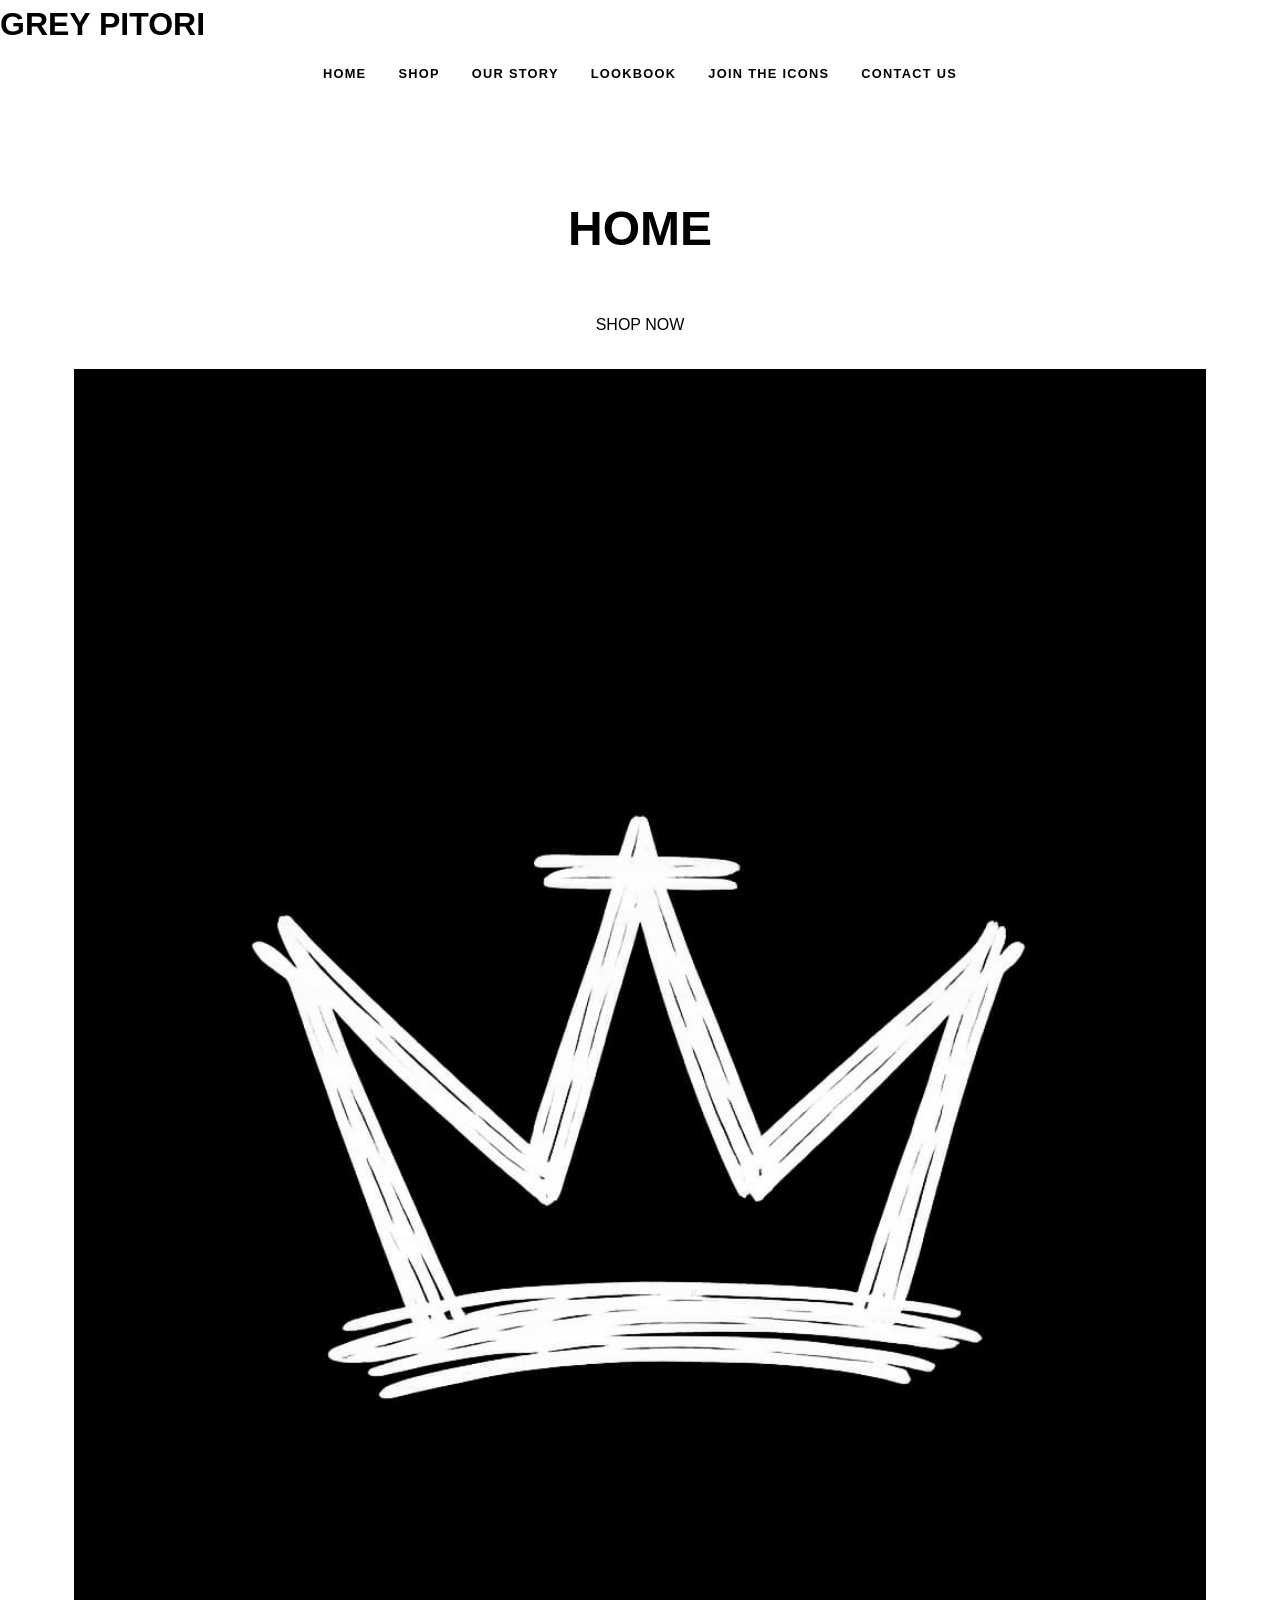
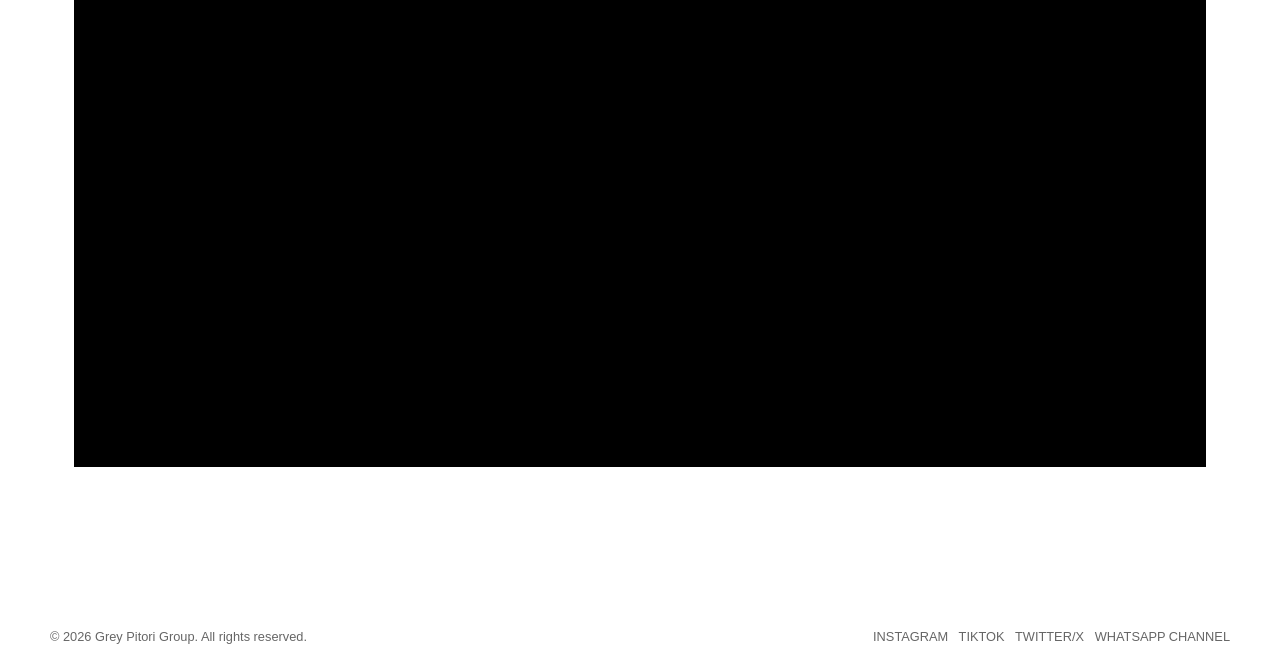
==== index.html @ d4cd9c5a "Updated website pages and CSS" ====
<!DOCTYPE html>
<html lang="en">
<head>
    <meta charset="UTF-8">
    <title>Grey Pitori | Home</title>
    <link rel="stylesheet" href="css/style.css">
</head>

<body>

  <h1>GREY PITORI</h1> 

  <header>
    <nav id="toplinks">
      <a href="index.html">Home</a>
      <a href="shop.html">Shop</a>
      <a href="our_story.html">Our Story</a>
      <a href="lookbook.html">Lookbook</a>
      <a href="join_the_icons.html">Join the Icons</a>
      <a href="contact_us.html">Contact us</a>
    </nav>
  </header>

  <hr>
  <main>

    <h1 class="page-title">HOME</h1>

    <div class="hero">
      <a href="shop.html" class="shop-btn">SHOP NOW</a>
      <img src="images/GP Logo.jpeg" width="400" height="50" alt="Grey Pitori Logo">
    </div>

  </main>

  <hr>

  <footer class="site-footer">
    <div class="footer-bottom">

      <p>© 2026 Grey Pitori Group. All rights reserved.</p>

      <p>
        INSTAGRAM &nbsp;
        TIKTOK &nbsp;
        TWITTER/X &nbsp;
        WHATSAPP CHANNEL
      </p>
    </div>
  </footer>

</body>
</html>
---- css/style.css ----
/* GREY PITORI - Global Stylesheet
   Black, white, grey space between - where the brand lives. */

/* ---- Reset ---- */
*, *::before, *::after { box-sizing: border-box; }
body, h1, h2, h3, h4, p, figure, form { margin: 0; }
img { display: block; max-width: 100%; height: auto; }
input, button { font: inherit; color: inherit; } 

/* ---- Design tokens ---- */
:root {
    --gp-black: #000000;
    --gp-white: #ffffff;
    --gp-charcoal: #333333;
    --gp-grey: #666666;
    --gp-grey-light: #999999;
    --gp-linen: #cccccc;

    --font-display: 'Archivo Black', 'Arial Narrow', sans-serif;
    --font-body: 'Inter', -apple-system, BlinkMacSystemFont, sans-serif;

    --gap: clamp(20px, 3vw, 24px);
    --max-width: 1180px;
}

/* ---- Base ---- */
html { scroll-behavior: smooth; }

body {
    font-family: var(--font-body);
    font-size: 1rem;
    line-height: 1.5;
    color: var(--gp-black);
    background: var(--gp-white);
    -webkit-font-smoothing: antialiased;
}

a { color:inherit; text-decoration: none; }

hr {
    border: none;
    border-top: 1px solid var(--gp-line);
    margin: var(--gap) 0;
}

main {
    max-width: var(--max-width);
    margin: 0 auto;
    padding: 0 var(--gap) 64px;
}

/* ---- Masthead (brand wordmark, every page) ---- */
.masthead {
    font-family: var(--font-display);
    font-size: 2rem;
    letter-spacing: 0.02em;
    text-align: center;
    padding: 28px 16px 20px;
    color: var(--gp-black);
}

/* ---- Navigation ---- */
header {
    display: flex;
    justify-content: center;
    flex-wrap: wrap;
    gap: 20px 32px;
    padding: 16px 24px;
}

header nav {
    display: flex;
    flex-wrap: wrap;
    justify-content: center;
    gap: 20px 32px;
}

header a {
    font-size: 0.8rem;
    font-weight: 600;
    letter-spacing: 1.28px;
    text-transform: uppercase;
    padding-bottom: 4px;
    border-bottom: 2px solid transparent;
    transition: border-color 0.2s ease-in-out, color 0.2s ease;
}

header a:hover, header a:focus-visible {
    border-bottom-color: var(--gp-black);
}

/* ---- Page title (per page, inside <main>) ---- */
.page-title {
    font-family: var(--font-display);
    font-size: clamp(2rem, 5vw, 3rem);
    text-align: center;
    padding: 40px 0 32px;
}

/* ---- Buttons & inputs ----
     Black & white on interaction: the transition passes through grey, which is the whole point of the brand. */

.shop-button, button[type="submit"] {
    display: inline-block;
    font-size: 0.875rem;
    font-weight: 600;
    letter-spacing: 1.5px;
    text-transform: uppercase;
    padding: 15px 32px;
    border: 2px solid var(--gp-black);
    background: var(--gp-black);
    color: var(--gp-white);
    transition: background-color 0.35s ease-in-out, color 0.35s ease-in-out;
}

.shop-button:hover, .shop-button:focus-visible, button[type="submit"]:hover, button[type="submit"]:focus-visible {
    background: var(--gp-white);
    color: var(--gp-black);
}

/* ---- Hero (home) ---- */
.hero {
    display: flex;
    flex-direction: column;
    align-items: center;
    gap: 32px;
    padding-top: 16px;
}

.hero img {
    width: 100%;
    height: auto;
}

/* ---- Shop grid ---- */
.shop-grid {
    display: grid;
    grid-template-columns: repeat(auto-fit, minmax(280px, 1fr));
    gap: var(--gap);
    margin-top: 16px;
}

.product-card {
    display: flex;
    flex-direction: column;
    gap: 16px;
    padding-bottom: 16px;
    border-bottom: 1px solid var(--gp-line);
}

.product-card img {
    width: 100%;
    aspect-ratio: 1 / 1;
    object-fit: cover;
    height: auto;
    margin-bottom: 12px;
}

.product-card h2 {
    font-family: var(--font-display);
    font-size: 1.125rem;
    letter-spacing: 0.16px;
}

.product-card .price,
.product-card p {
    font-size: 0.875rem;
    color: var(--gp-grey);
}

.price-row {
    display: flex;
    justify-content: space-between;
    align-items: center;
    gap: 12px;
    margin-top: 4px;
}

.add-to-cart {
    font-family: var(--font-body);
    font-size: 0.75rem;
    font-weight: 600;
    letter-spacing: 1.5px;
    text-transform: uppercase;
    padding: 8px 16px;
    border: 1.5px solid var(--gp-black);
    background: transparent;
    color: var(--gp-black);
    white-space: nowrap;
    transition: background-color 0.35s ease-in-out, color 0.35s ease-in-out;
}

.add-to-cart:hover, .add-to-cart:focus-visible {
    background: var(--gp-black);
    color: var(--gp-white);
}

/* ---- Gallery (lookbook) ---- */
.gallery {
    display: grid;
    grid-template-columns: repeat(auto-fit, minmax(280px, 1fr));
    gap: 0.8px;
    margin-top: 16px;
}

.gallery img {
    width: 100%;
    aspect-ratio: 1 / 1;
    object-fit: cover;
    height: auto;
    transition: transform 0.4s ease;
}

.gallery img:hover, .gallery img:focus-visible {
    transform: scale(1.035);
}

/* ---- Story (editorial) ---- */
.story {
    max-width: 800px;
    margin: 0 auto;
    display: flex;
    flex-direction: column;
    gap: 16px;
    text-align: center;
}

.story p {
    font-size: 1rem;
    line-height: 1.5;
    color: var(--gp-grey);
}

.story p:nth-last-of-type(3) {
    font-family: var(--font-display);
    font-size: 1.25rem;
    line-height: 1.4;
    text-align: center;
}

.story img {
    margin-top: 16px;
}

/* ---- Join the Icons ---- */
.intro {
    max-width: 52ch;
    margin: 0 auto 32px;
    text-align: center;
    color: var(--gp-grey);
}

main > h2 {
    text-align: center;
    font-family: var(--font-display);
    font-size: 1.3rem;
    margin-bottom: 24px;
}

.signup-form {
    display: flex;
    flex-wrap: wrap;
    justify-content: center;
    gap: 12px;
    max-width: 480px;
    margin: 0 auto;
}

.signup-form input[type="email"] {
    flex: 1 1 240px;
    padding: 12px 16px;
    border: 2px solid var(--gp-black);
    background: var(--gp-white);
    color: var(--gp-black);
}

.disclaimer {
    text-align: center;
    font-size: 0.8125rem;
    color: var(--gp-grey-light);
    margin-top: 16px;
}

.stats {
    display: flex;
    flex-wrap: wrap;
    justify-content: center;
    gap: 48px;
    margin-top: 56px;
    text-align: center;
}

.stat-number {
    font-family: var(--font-display);
    font-size: 2rem;
    color: var(--gp-black);
}

.stat-label {
    font-size: 12px;
    letter-spacing: 1.6px;
    text-transform: uppercase;
    color: var(--gp-grey);
    margin-top: 4px;
}

/* ---- Footer ---- */
.site-footer {
    border-top: 1px solid var(--gp-line);
    padding: var(--gap) 0;
}

.footer-top {
    max-width: var(--max-width);
    margin: 0 auto;
    display: flex;
    flex-wrap: wrap;
    justify-content: space-between;
    gap: 40px;
}

.footer-brand { max-width: 32ch; }

.footer-brand h2 {
    font-family: var(--font-display);
    font-size: 1.3rem;
    margin-bottom: 12px;
}

.footer-brand p { color: var(--gp-grey); }

.footer-links {
    display: flex;
    flex-wrap: wrap;
    gap: 40px 56px;
}

.footer-col h4 {
    font-size: 0.75rem;
    letter-spacing: 1.6px;
    margin-bottom: 12px;
}

.footer-bottom {
    max-width: var(--max-width);
    margin: 0 auto;
    display: flex;
    flex-wrap: wrap;
    justify-content: space-between;
    gap: 12px 24px;
    padding-top: 24px;
    font-size: 0.8rem;
    color: var(--gp-grey);
}

/* ---- Accessibility and Motion ---- */
a:focus-visible, button:focus-visible {
    outline: 2px solid var(--gp-black);
    outline-offset: 2px;
}

@media (prefers-reduced-motion: reduce) {
    *, *::before, *::after {
        animation-duration: 0.001ms !important;
        animation-iteration-count: 1 !important;
        transition-duration: 0.001ms !important;
        scroll-behavior: auto !important;
    }
}

/* ---- Small screens ---- */
@media (max-width: 480px) {
    .masthead { padding-top: 20px; }
    .footer-links { gap: 28px; }
    header { gap: 16px 20px; padding: 12px 16px; }
}
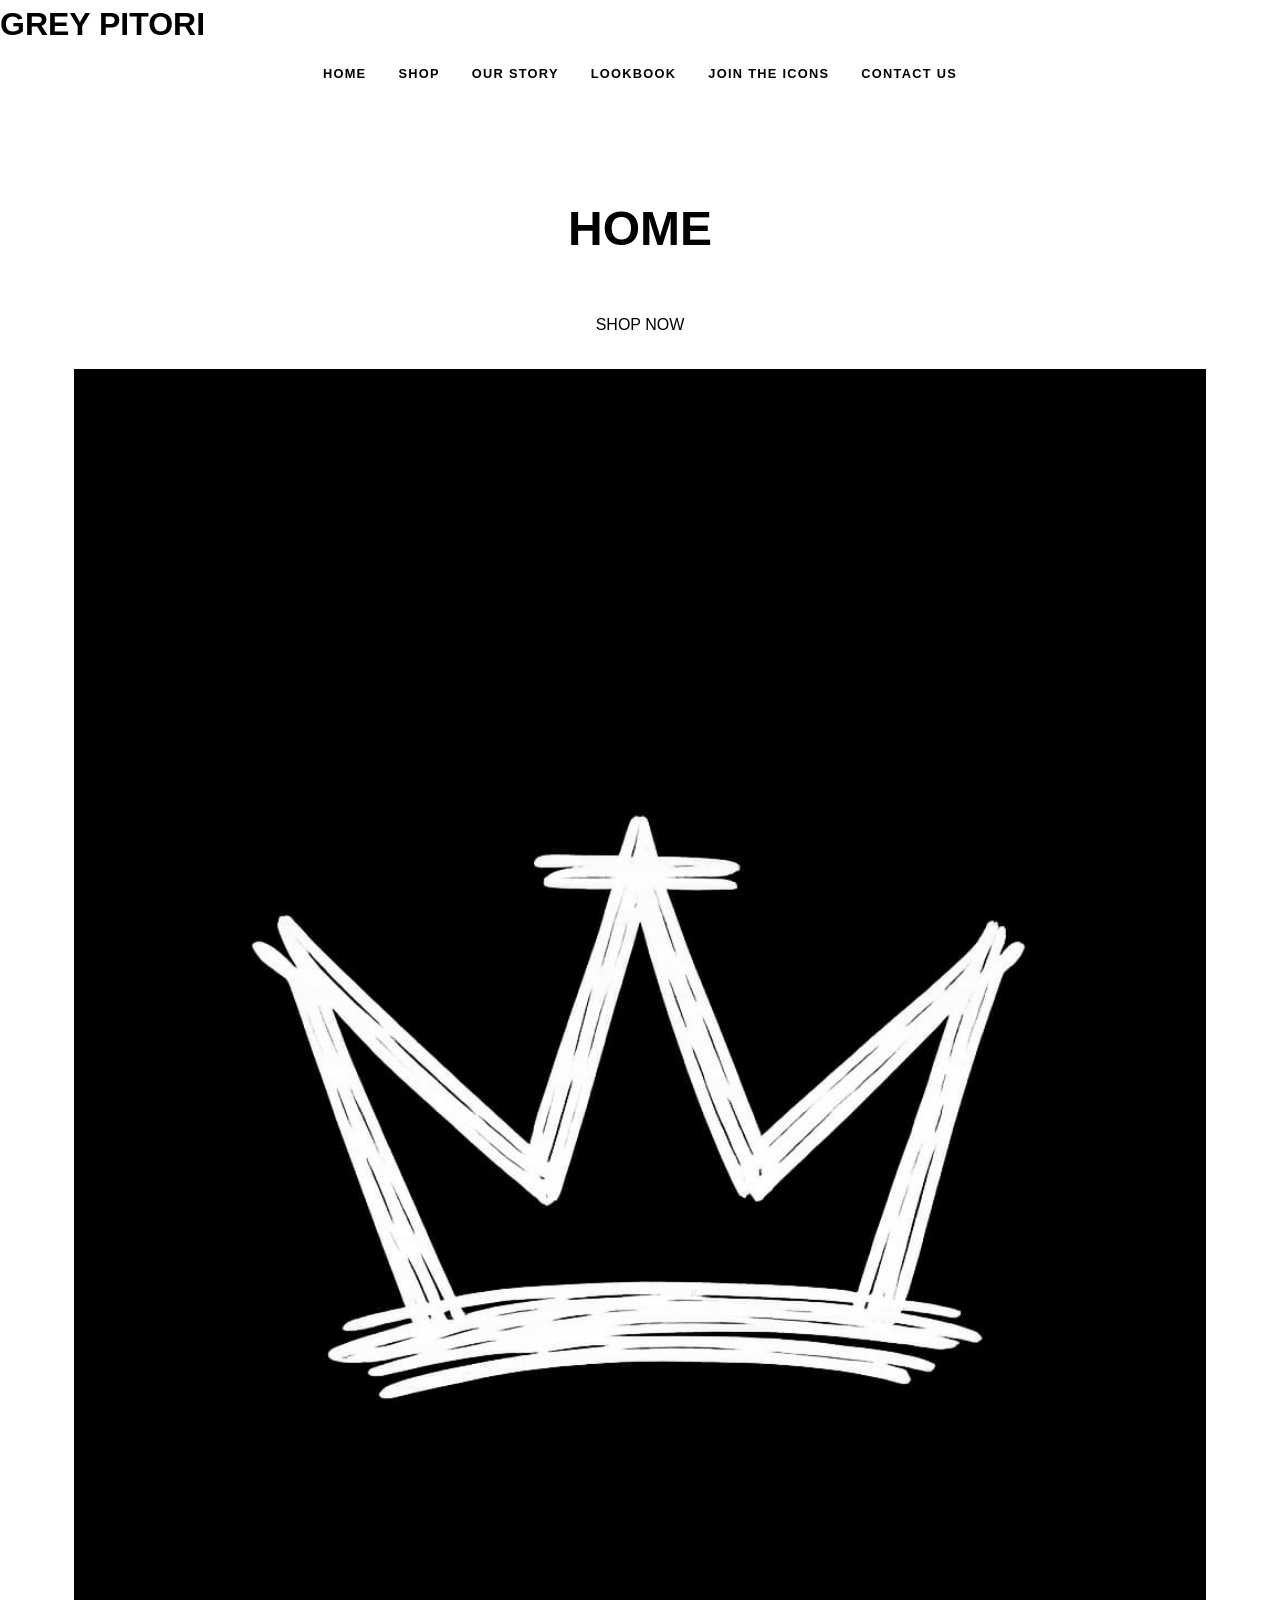
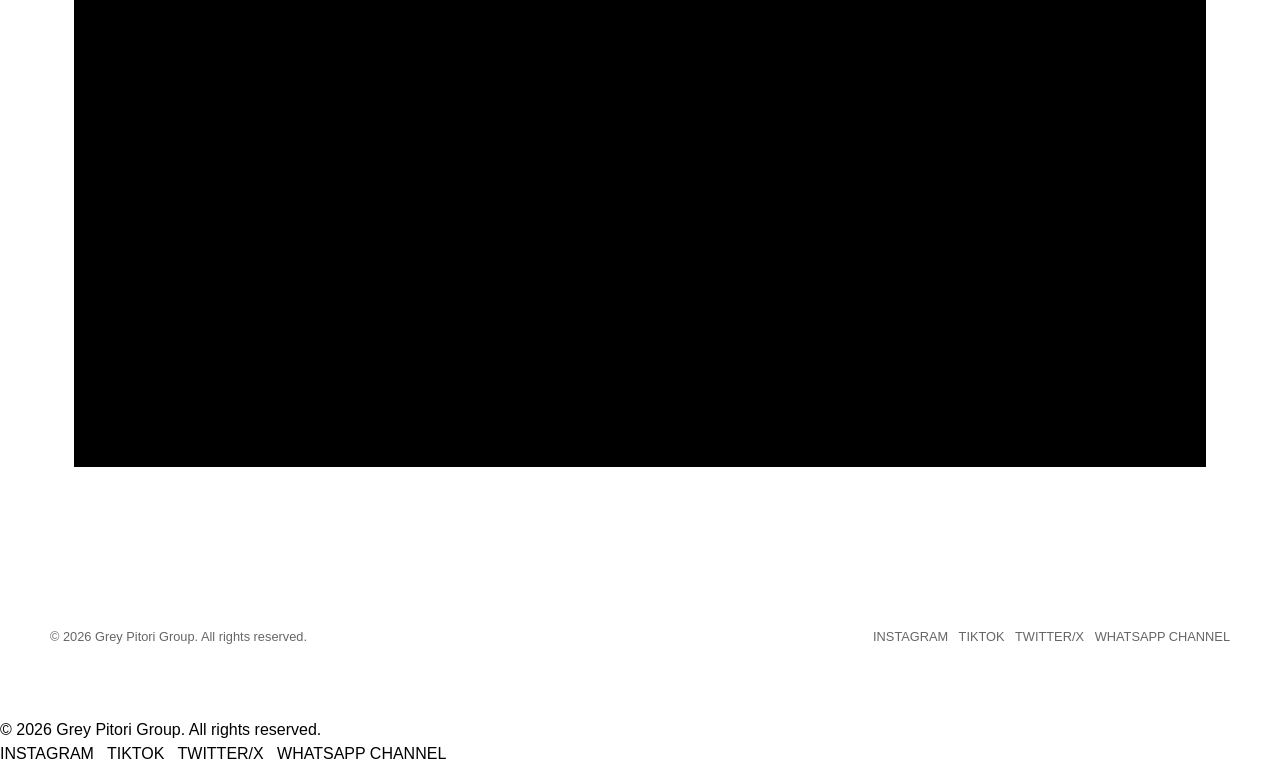
==== commit e7e20150: "Merge branch 'master' of https://github.com/TBG225500/makitla_ST10491110_WEDE5020_POE" ====
--- a/index.html
+++ b/index.html
@@ -50,4 +50,14 @@
   </footer>
 
 </body>
-</html>+    <hr>
+
+        <p>© 2026 Grey Pitori Group. All rights reserved.</p>
+
+        <p>
+            INSTAGRAM &nbsp;
+            TIKTOK &nbsp;
+            TWITTER/X &nbsp;
+            WHATSAPP CHANNEL
+        </p>
+</html>
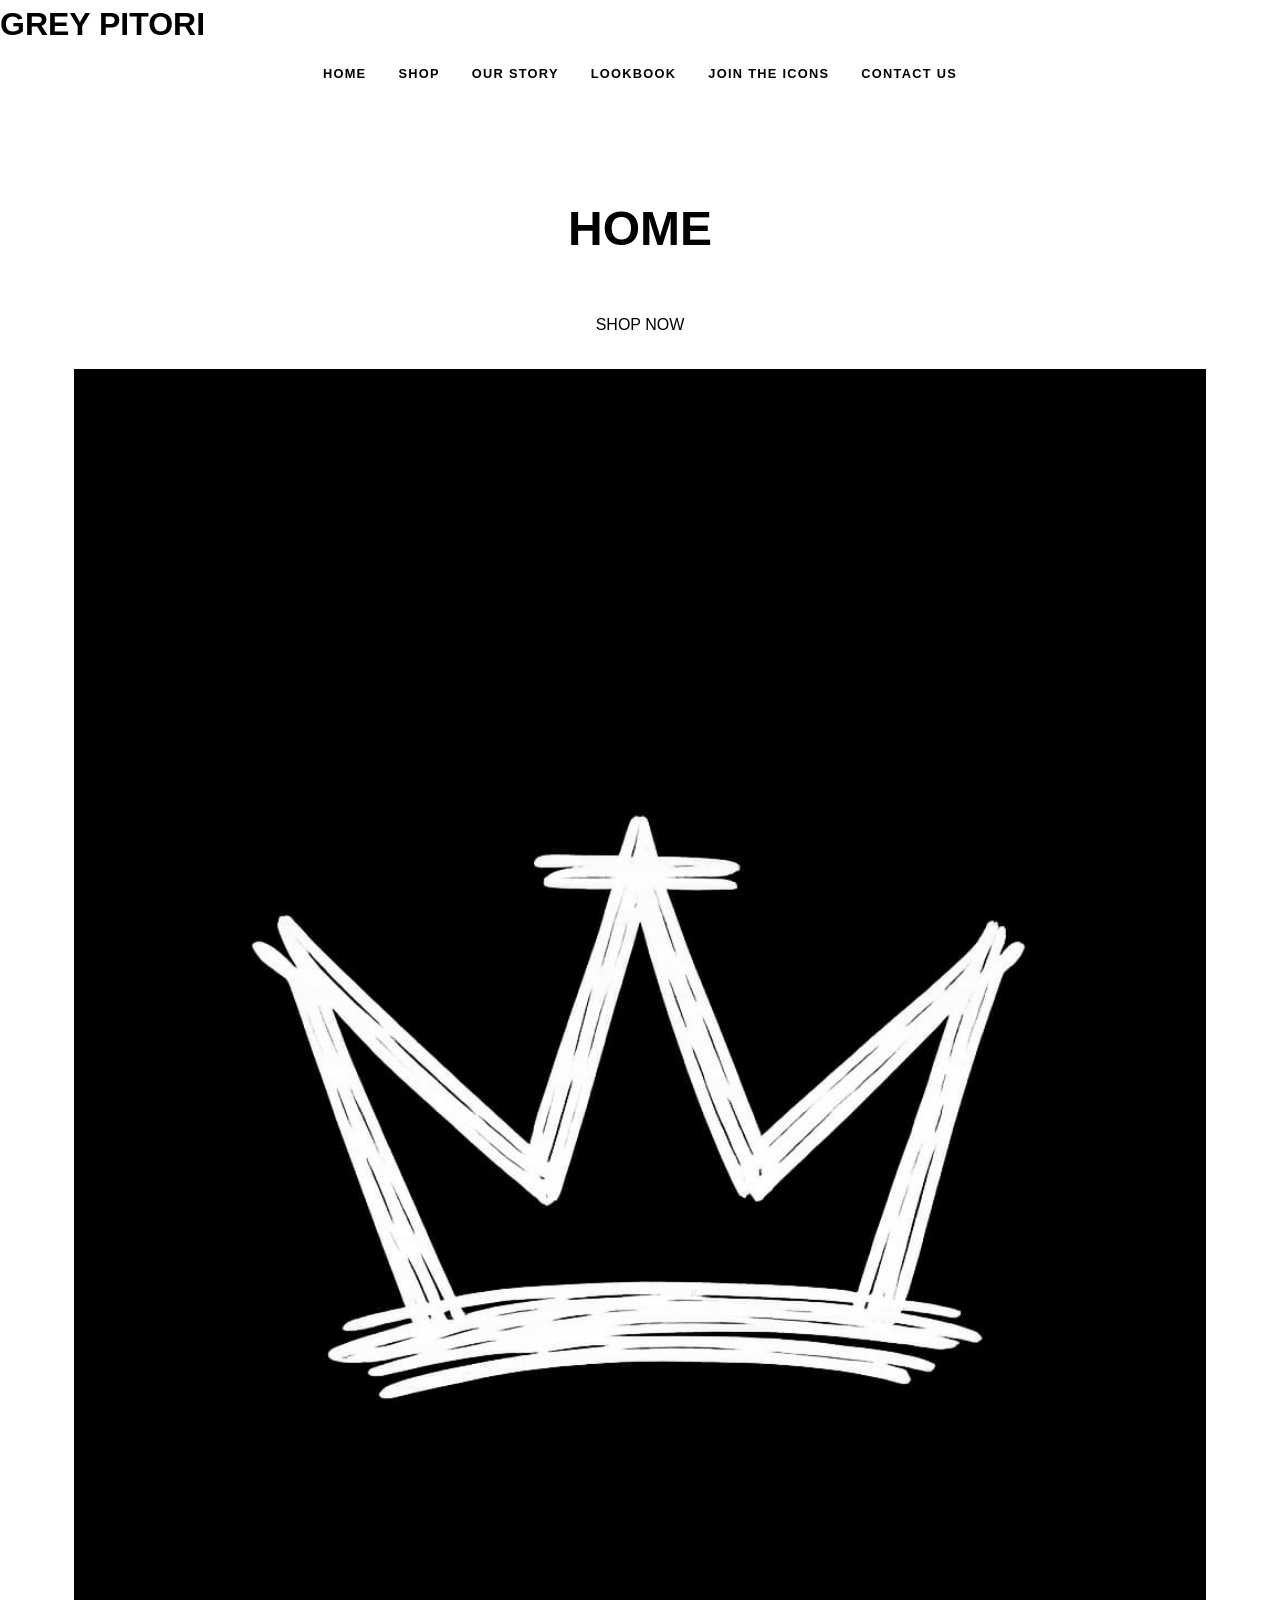
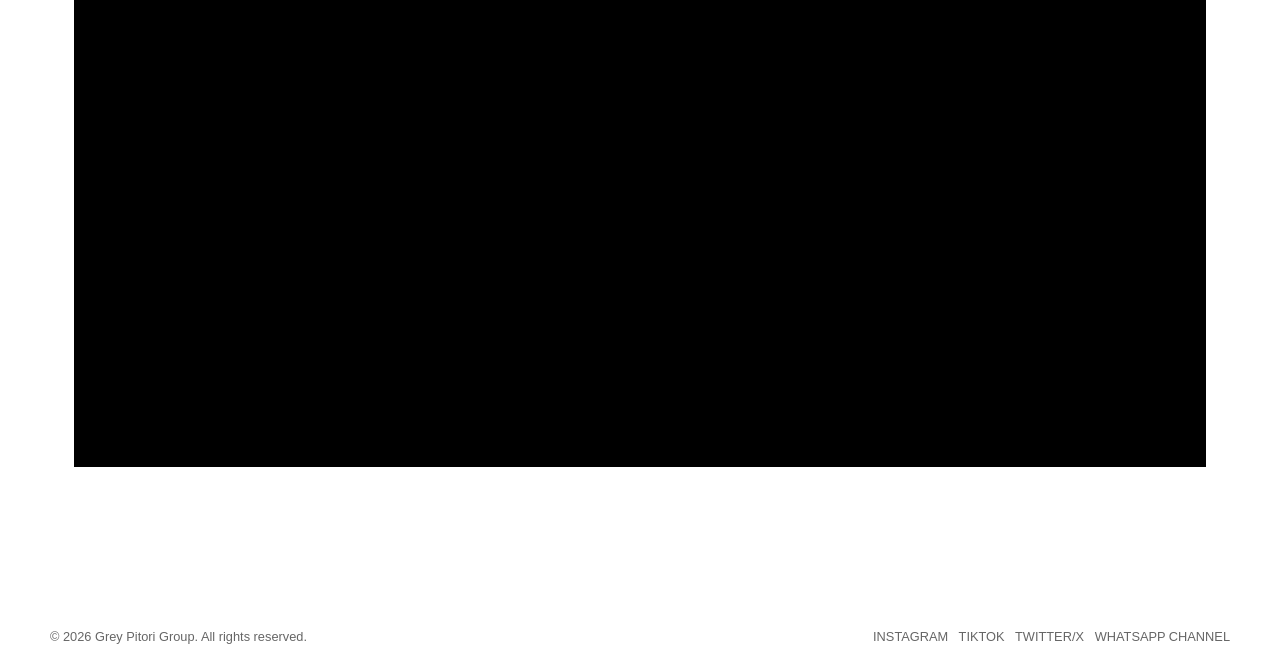
==== commit fffe5167: "Updated index html" ====
--- a/index.html
+++ b/index.html
@@ -50,14 +50,4 @@
   </footer>
 
 </body>
-    <hr>
-
-        <p>© 2026 Grey Pitori Group. All rights reserved.</p>
-
-        <p>
-            INSTAGRAM &nbsp;
-            TIKTOK &nbsp;
-            TWITTER/X &nbsp;
-            WHATSAPP CHANNEL
-        </p>
 </html>
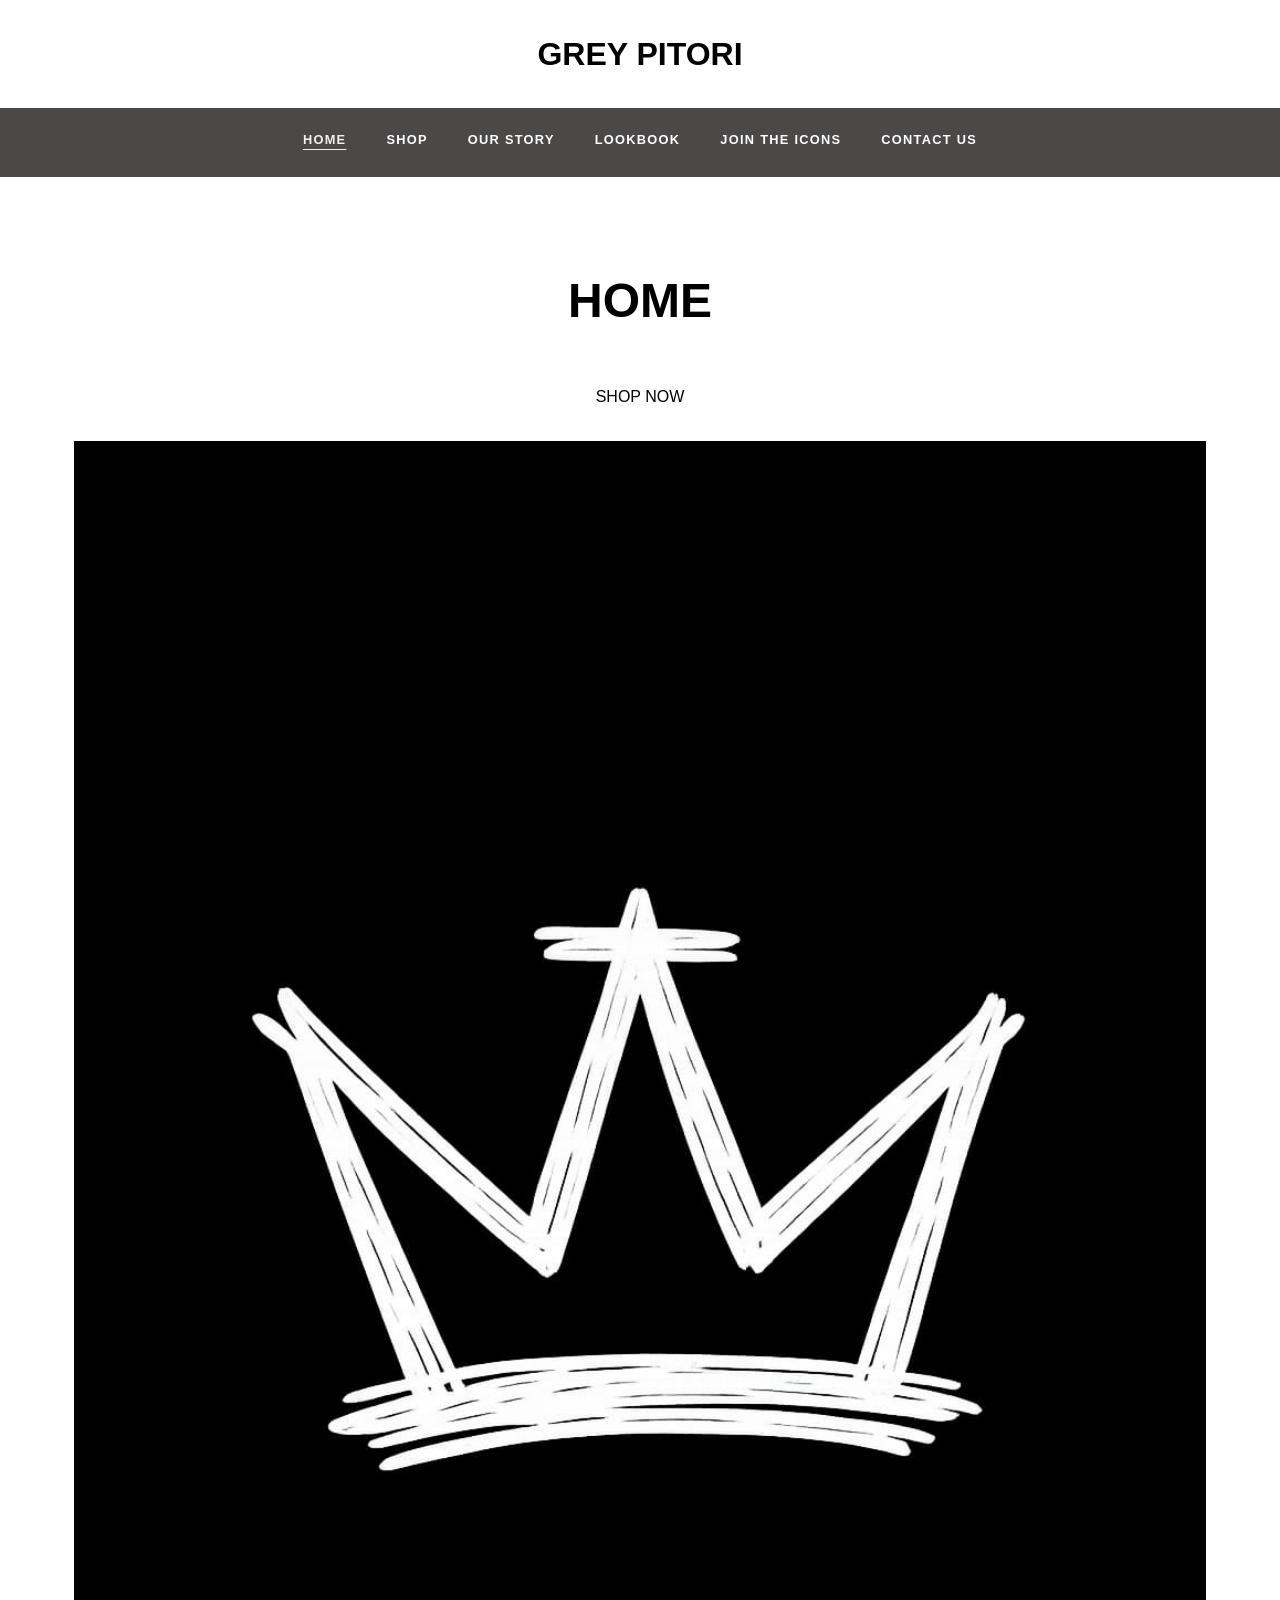
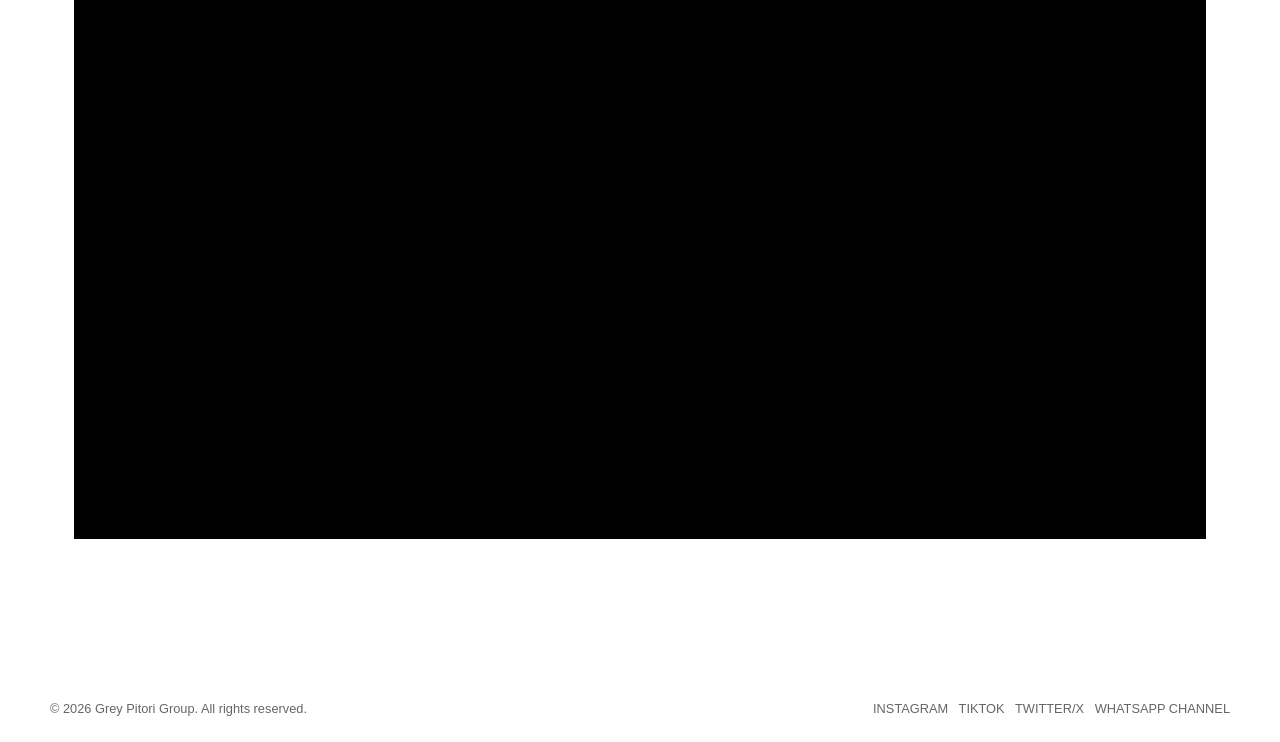
==== commit aabfc36f: "Updated all files" ====
--- a/index.html
+++ b/index.html
@@ -8,11 +8,11 @@
 
 <body>
 
-  <h1>GREY PITORI</h1> 
+  <h1 class="brand-title">GREY PITORI</h1> 
 
   <header>
     <nav id="toplinks">
-      <a href="index.html">Home</a>
+      <a href="index.html" class="active">Home</a>
       <a href="shop.html">Shop</a>
       <a href="our_story.html">Our Story</a>
       <a href="lookbook.html">Lookbook</a>
--- a/css/style.css
+++ b/css/style.css
@@ -60,23 +60,37 @@
 }
 
 /* ---- Navigation ---- */
+.brand-title {
+    text-align: center;
+    padding: 30px 0;
+    font-size: 32px;
+    background: white;
+}
 header {
-    display: flex;
+    position: sticky;
+    top: 0;
+    left: 0;
+    width: 100%;
+    z-index: 9999;
+    background-color: #4b4848;
+    padding: 22px 0;
     justify-content: center;
-    flex-wrap: wrap;
-    gap: 20px 32px;
-    padding: 16px 24px;
 }
 
 header nav {
-    display: flex;
-    flex-wrap: wrap;
+    position: static;
+    display: flex;
     justify-content: center;
-    gap: 20px 32px;
+    align-items: center;
+    gap: 40px;
 }
 
 header a {
+    color: white;
+    text-decoration: none;
+    text-align: center;
     font-size: 0.8rem;
+    position: sticky;
     font-weight: 600;
     letter-spacing: 1.28px;
     text-transform: uppercase;
@@ -87,6 +101,29 @@
 
 header a:hover, header a:focus-visible {
     border-bottom-color: var(--gp-black);
+}
+
+.toplinks a {
+  color: #ffffff;
+  text-decoration: none;
+  padding: 8px 14px;
+}
+
+.toplinks a.active {
+  color: #f8f4f4;
+  text-decoration: underline;
+  text-underline-offset: 5px;
+}
+
+#toplinks a.active {
+    color: rgb(244, 238, 238);
+    text-decoration: underline !important;
+    text-underline-offset: 5px;
+    text-decoration-thickness: 2px;
+}
+
+.toplinks a:hover {
+  color: #f4f0f0; /* your grey */
 }
 
 /* ---- Page title (per page, inside <main>) ---- */
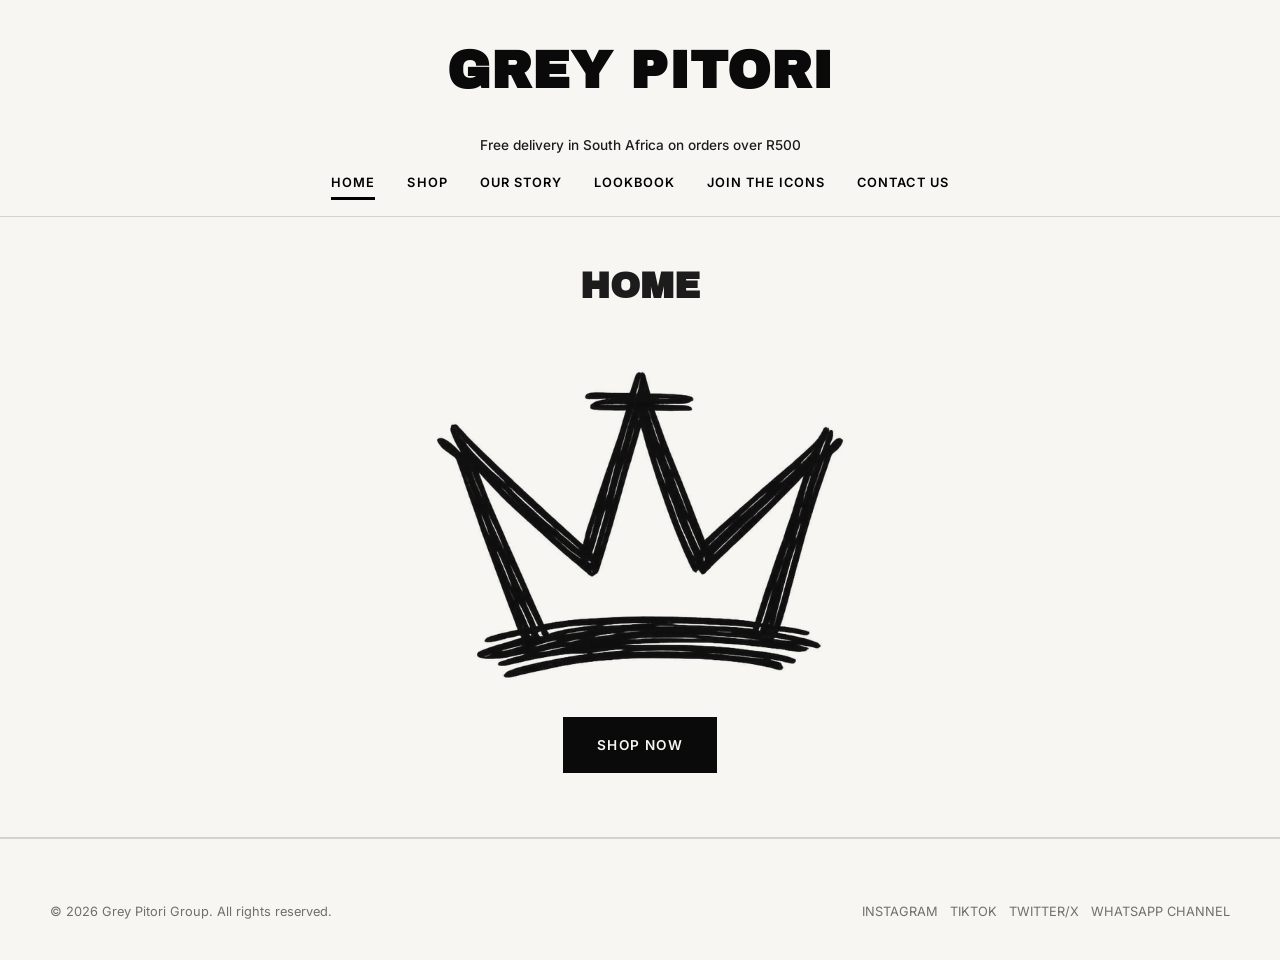
==== commit e265cf38: "Updated all pages and fixed the README file. Deleted all unnecessary files and images." ====
--- a/index.html
+++ b/index.html
@@ -2,52 +2,58 @@
 <html lang="en">
 <head>
     <meta charset="UTF-8">
-    <title>Grey Pitori | Home</title>
-    <link rel="stylesheet" href="css/style.css">
+    <meta name="viewport" content="width=device-width, initial-scale=1.0">
+    <title>Home | Grey Pitori | Streetwear Brand</title>
+    <meta name="description" content="Grey Pitori is a South African streetwear brand that offers a range of stylish and trendy clothing for men and women.">
+    <meta name="revisit" content="30 days">
+    <link rel="preconnect" href="https://fonts.googleapis.com">
+    <link rel="preconnect" href="https://fonts.gstatic.com" crossorigin>
+    <link href="https://fonts.googleapis.com/css2?family=Archivo+Black&family=Inter:wght@400;500;600&display=swap" rel="stylesheet">
+    <link rel="stylesheet" href="style.css">
+    <script src="script.js" defer></script>
 </head>
-
 <body>
 
-  <h1 class="brand-title">GREY PITORI</h1> 
+    <h1 class="masthead">GREY PITORI</h1>
 
-  <header>
-    <nav id="toplinks">
-      <a href="index.html" class="active">Home</a>
-      <a href="shop.html">Shop</a>
-      <a href="our_story.html">Our Story</a>
-      <a href="lookbook.html">Lookbook</a>
-      <a href="join_the_icons.html">Join the Icons</a>
-      <a href="contact_us.html">Contact us</a>
-    </nav>
-  </header>
+    <div class="announce">Free delivery in South Africa on orders over R500</div>
 
-  <hr>
-  <main>
+    <header>
+        <button class="menu-toggle" onclick="toggleMenu()">☰</button>
+        <nav id="toplinks" class="site-nav" aria-label="Main navigation">
+            <a href="index.html" class="active">Home</a>
+            <a href="shop.html">Shop</a>
+            <a href="our_story.html">Our Story</a>
+            <a href="lookbook.html">Lookbook</a>
+            <a href="join_the_icons.html">Join the Icons</a>
+            <a href="contact_us.html">Contact us</a>
+        </nav>
+    </header>
 
-    <h1 class="page-title">HOME</h1>
+    <hr>
 
-    <div class="hero">
-      <a href="shop.html" class="shop-btn">SHOP NOW</a>
-      <img src="images/GP Logo.jpeg" width="400" height="50" alt="Grey Pitori Logo">
-    </div>
+    <main>
+        <h1 class="page-title">HOME</h1>
 
-  </main>
+        <div class="hero">
+            <img src="images\crown-black.png" width="400" height="400" alt="Grey Pitori logo">
+            <a href="shop.html" class="shop-btn">SHOP NOW</a>
+        </div>
+    </main>
 
-  <hr>
+    <hr>
 
-  <footer class="site-footer">
-    <div class="footer-bottom">
-
-      <p>© 2026 Grey Pitori Group. All rights reserved.</p>
-
-      <p>
-        INSTAGRAM &nbsp;
-        TIKTOK &nbsp;
-        TWITTER/X &nbsp;
-        WHATSAPP CHANNEL
-      </p>
-    </div>
-  </footer>
+    <footer class="site-footer">
+        <div class="footer-bottom">
+            <p>© 2026 Grey Pitori Group. All rights reserved.</p>
+            <p>
+                INSTAGRAM &nbsp;
+                TIKTOK &nbsp;
+                TWITTER/X &nbsp;
+                WHATSAPP CHANNEL
+            </p>
+        </div>
+    </footer>
 
 </body>
 </html>
--- a/style.css
+++ b/style.css
@@ -0,0 +1,423 @@
+/* ==========================================================================
+   GREY PITORI — Global Stylesheet
+   Black. White. And the grey space between — where the brand lives.
+   ========================================================================== */
+
+/* ---- Reset ---- */
+*, *::before, *::after { box-sizing: border-box; }
+body, h1, h2, h3, h4, p, figure, form { margin: 0; }
+img { display: block; max-width: 100%; height: auto; }
+input, button { font: inherit; color: inherit; }
+
+/* ---- Design tokens ---- */
+:root {
+  --gp-black:      #0a0a0a;
+  --gp-white:      #f7f6f2;
+  --gp-charcoal:   #1c1c1c;
+  --gp-grey:       #6f6f6c;
+  --gp-grey-light: #d9d8d4;
+  --gp-line:       #d3d2ce;
+
+  --font-display: 'Archivo Black', 'Arial Narrow', sans-serif;
+  --font-body: 'Inter', -apple-system, BlinkMacSystemFont, sans-serif;
+
+  --gap: clamp(1.25rem, 3vw, 2.5rem);
+  --max-width: 1180px;
+}
+
+/* ---- Base ---- */
+html { scroll-behavior: smooth; }
+
+body {
+  background: var(--gp-white);
+  color: var(--gp-charcoal);
+  font-family: var(--font-body);
+  font-size: 16px;
+  line-height: 1.65;
+  -webkit-font-smoothing: antialiased;
+}
+
+a { color: inherit; text-decoration: none; }
+
+hr {
+  border: none;
+  border-top: 1px solid var(--gp-line);
+  margin: 0;
+}
+
+main {
+  max-width: var(--max-width);
+  margin: 0 auto;
+  padding: 0 var(--gap) 4rem;
+}
+
+/* ---- Masthead (brand wordmark, every page) ---- */
+.masthead {
+  font-family: var(--font-display);
+  font-size: clamp(2rem, 6vw, 3.25rem);
+  letter-spacing: 0.02em;
+  text-align: center;
+  padding: 1.75rem 1rem 1.25rem;
+  color: var(--gp-black);
+}
+
+/* ---- Announcement ----*/
+.announce {
+  background: var(--white); color: var(--black); text-align: center;
+  font-size: .85rem; font-weight: 500; padding: .55rem var(--pad);
+  border-bottom: var(--line) solid var(--black);
+}
+
+/* ---- Navigation ---- */
+header {
+  display: flex;
+  justify-content: center;
+  flex-wrap: wrap;
+  gap: 1.25rem 2rem;
+  padding: 1rem 1.5rem;
+}
+
+header nav {
+  display: flex;
+  flex-wrap: wrap;
+  justify-content: center;
+  gap: 1.25rem 2rem;
+}
+
+nav a {
+  text-decoration: none;
+  color: black;
+  padding-bottom: 8px;
+}
+
+nav a.active {
+  border-bottom: 3px solid black;
+}
+
+.navbar {
+  display:flex;
+  gap: 20px;
+}
+
+.navbar a {
+  text-decoration: none;
+  color: black;
+}
+
+header a {
+  font-size: 0.8rem;
+  font-weight: 600;
+  letter-spacing: 0.08em;
+  text-transform: uppercase;
+  padding-bottom: 0.25rem;
+  border-bottom: 2px solid transparent;
+  transition: border-color 0.25s ease, color 0.25s ease;
+}
+
+header a:hover,
+header a:focus-visible {
+  border-bottom-color: var(--gp-black);
+}
+
+/* ---- Hide the 3-line button on large screens ---- */
+.menu-toggle {
+  display: none;
+  background: none;
+  font-size: 28px;
+  border: none;
+  cursor: pointer;
+}
+
+/* ----When the screen is small, show the 3-line button and hide the nav links ---- */
+@media screen and (max-width: 768px) {
+  .menu-toggle {
+    display: block;
+  }
+  .toplinks {
+    display: none;
+    flex-direction: column;
+    position:center;
+    top: 70px;
+    right: 10px;
+    background-color: var(--gp-white);
+    padding: 1rem;
+    gap: 1rem;
+    width: 100%;
+    z-index: 1000;
+  }
+  .toplinks .active {
+    display: flex;
+  }
+}
+
+/* ---- Page title (per page, inside <main>) ---- */
+.page-title {
+  font-family: var(--font-display);
+  font-size: clamp(1.5rem, 4vw, 2.25rem);
+  text-align: center;
+  padding: 2.5rem 0 2rem;
+}
+
+/* ---- Buttons & inputs ----
+   Black → white on interaction: the transition itself passes through
+   grey, which is the whole point of the brand. */
+.shop-btn,
+button[type="submit"] {
+  display: inline-block;
+  background: var(--gp-black);
+  color: var(--gp-white);
+  border: 2px solid var(--gp-black);
+  font-family: var(--font-body);
+  font-size: 0.85rem;
+  font-weight: 600;
+  letter-spacing: 0.1em;
+  text-transform: uppercase;
+  padding: 0.9rem 2rem;
+  cursor: pointer;
+  transition: background-color 0.35s ease, color 0.35s ease;
+}
+
+.shop-btn:hover, .shop-btn:focus-visible,
+button[type="submit"]:hover, button[type="submit"]:focus-visible {
+  background: var(--gp-white);
+  color: var(--gp-black);
+}
+
+/* ---- Hero (home) ---- */
+.hero {
+  display: flex;
+  flex-direction: column;
+  align-items: center;
+  gap: 2rem;
+  padding-top: 1rem;
+}
+
+.hero img {
+  width: min(420px, 100%);
+}
+
+/* ---- Shop grid ---- */
+.shop-grid {
+  display: grid;
+  grid-template-columns: repeat(auto-fit, minmax(280px, 1fr));
+  gap: var(--gap);
+  margin-top: 1rem;
+}
+
+.product-card {
+  display: flex;
+  flex-direction: column;
+  gap: 0.5rem;
+  padding-bottom: 1.5rem;
+  border-bottom: 1px solid var(--gp-line);
+}
+
+.product-card img {
+  width: 100%;
+  aspect-ratio: 1 / 1;
+  object-fit: cover;
+  margin-bottom: 0.75rem;
+}
+
+.product-card h2 {
+  font-family: var(--font-display);
+  font-size: 1.1rem;
+  letter-spacing: 0.01em;
+}
+
+.product-card .price,
+.product-card p {
+  color: var(--gp-grey);
+  font-weight: 500;
+}
+
+/* ---- Gallery (lookbook) ---- */
+.gallery {
+  display: grid;
+  grid-template-columns: repeat(auto-fill, minmax(240px, 1fr));
+  gap: 0.5rem;
+  margin-top: 1rem;
+}
+
+.gallery-item {
+  width: 100%;
+  aspect-ratio: 1 / 1;
+  object-fit: cover;
+  transition: transform 0.4s ease;
+}
+
+.gallery-item:hover {
+  transform: scale(1.035);
+}
+
+/* ---- Story (editorial) ---- */
+.story {
+  max-width: 62ch;
+  margin: 0 auto;
+  display: flex;
+  flex-direction: column;
+  gap: 1.4rem;
+}
+
+.story p {
+  font-size: 1.05rem;
+}
+
+.story p:nth-of-type(3) {
+  font-family: var(--font-display);
+  font-size: clamp(1.2rem, 2.4vw, 1.6rem);
+  line-height: 1.4;
+}
+
+.story img {
+  margin-top: 1rem;
+}
+
+/* ---- Join the Icons ---- */
+.intro {
+  max-width: 52ch;
+  margin: 0 auto 2rem;
+  text-align: center;
+  color: var(--gp-grey);
+}
+
+main > h2 {
+  text-align: center;
+  font-family: var(--font-display);
+  font-size: 1.3rem;
+  margin-bottom: 1.5rem;
+}
+
+.signup-form {
+  display: flex;
+  flex-wrap: wrap;
+  justify-content: center;
+  gap: 0.75rem;
+  max-width: 480px;
+  margin: 0 auto;
+}
+
+.signup-form input {
+  flex: 1 1 240px;
+  padding: 0.9rem 1rem;
+  border: 1px solid var(--gp-grey-light);
+  background: transparent;
+}
+
+.signup-form input:focus-visible {
+  outline: 2px solid var(--gp-black);
+  outline-offset: 2px;
+}
+
+.disclaimer {
+  text-align: center;
+  font-size: 0.85rem;
+  color: var(--gp-grey);
+  margin-top: 1rem;
+}
+
+.stats {
+  display: flex;
+  flex-wrap: wrap;
+  justify-content: center;
+  gap: 3rem;
+  margin-top: 3.5rem;
+  text-align: center;
+}
+
+.stat-number {
+  font-family: var(--font-display);
+  font-size: clamp(2rem, 5vw, 2.75rem);
+  color: var(--gp-black);
+}
+
+.stat-label {
+  font-size: 0.75rem;
+  letter-spacing: 0.1em;
+  text-transform: uppercase;
+  color: var(--gp-grey);
+  margin-top: 0.25rem;
+}
+
+.field { display: grid; gap: .35rem; margin-bottom: 1.2rem; }
+.field label, .field legend { font-weight: 600; font-size: .95rem; }
+.field .hint { font-size: .85rem; color: var(--g600); font-weight: 400; }
+input[type="text"], input[type="email"], input[type="tel"], select.input, textarea {
+    font: inherit; width: 100%; padding: .85rem .9rem;
+    background: var(--white); color: var(--black);
+    border: var(--line) solid var(--black); border-radius: 0;
+}
+
+/* ---- Footer ---- */
+.site-footer {
+  border-top: 1px solid var(--gp-line);
+  padding: var(--gap);
+}
+
+.footer-top {
+  max-width: var(--max-width);
+  margin: 0 auto;
+  display: flex;
+  flex-wrap: wrap;
+  justify-content: space-between;
+  gap: 2.5rem;
+  padding-bottom: 2rem;
+}
+
+.footer-brand { max-width: 32ch; }
+
+.footer-brand h2 {
+  font-family: var(--font-display);
+  font-size: 1.3rem;
+  margin-bottom: 0.75rem;
+}
+
+.footer-brand p { color: var(--gp-grey); }
+
+.footer-links {
+  display: flex;
+  flex-wrap: wrap;
+  gap: 2.5rem 3.5rem;
+}
+
+.footer-col h4 {
+  font-size: 0.75rem;
+  letter-spacing: 0.1em;
+  margin-bottom: 0.75rem;
+}
+
+.footer-col p {
+  color: var(--gp-grey);
+  margin-bottom: 0.4rem;
+}
+
+.footer-bottom {
+  max-width: var(--max-width);
+  margin: 0 auto;
+  display: flex;
+  flex-wrap: wrap;
+  justify-content: space-between;
+  gap: 0.75rem 1.5rem;
+  padding-top: 1.5rem;
+  font-size: 0.8rem;
+  color: var(--gp-grey);
+}
+
+/* ---- Accessibility & motion ---- */
+a:focus-visible,
+button:focus-visible {
+  outline: 2px solid var(--gp-black);
+  outline-offset: 2px;
+}
+
+@media (prefers-reduced-motion: reduce) {
+  html { scroll-behavior: auto; }
+  * { transition-duration: 0.01ms !important; }
+}
+
+/* ---- Small screens ---- */
+@media (max-width: 480px) {
+  .masthead { padding-top: 1.25rem; }
+  header { gap: 1rem 1.25rem; padding: 0.75rem 1rem; }
+  .footer-links { gap: 1.75rem; }
+}
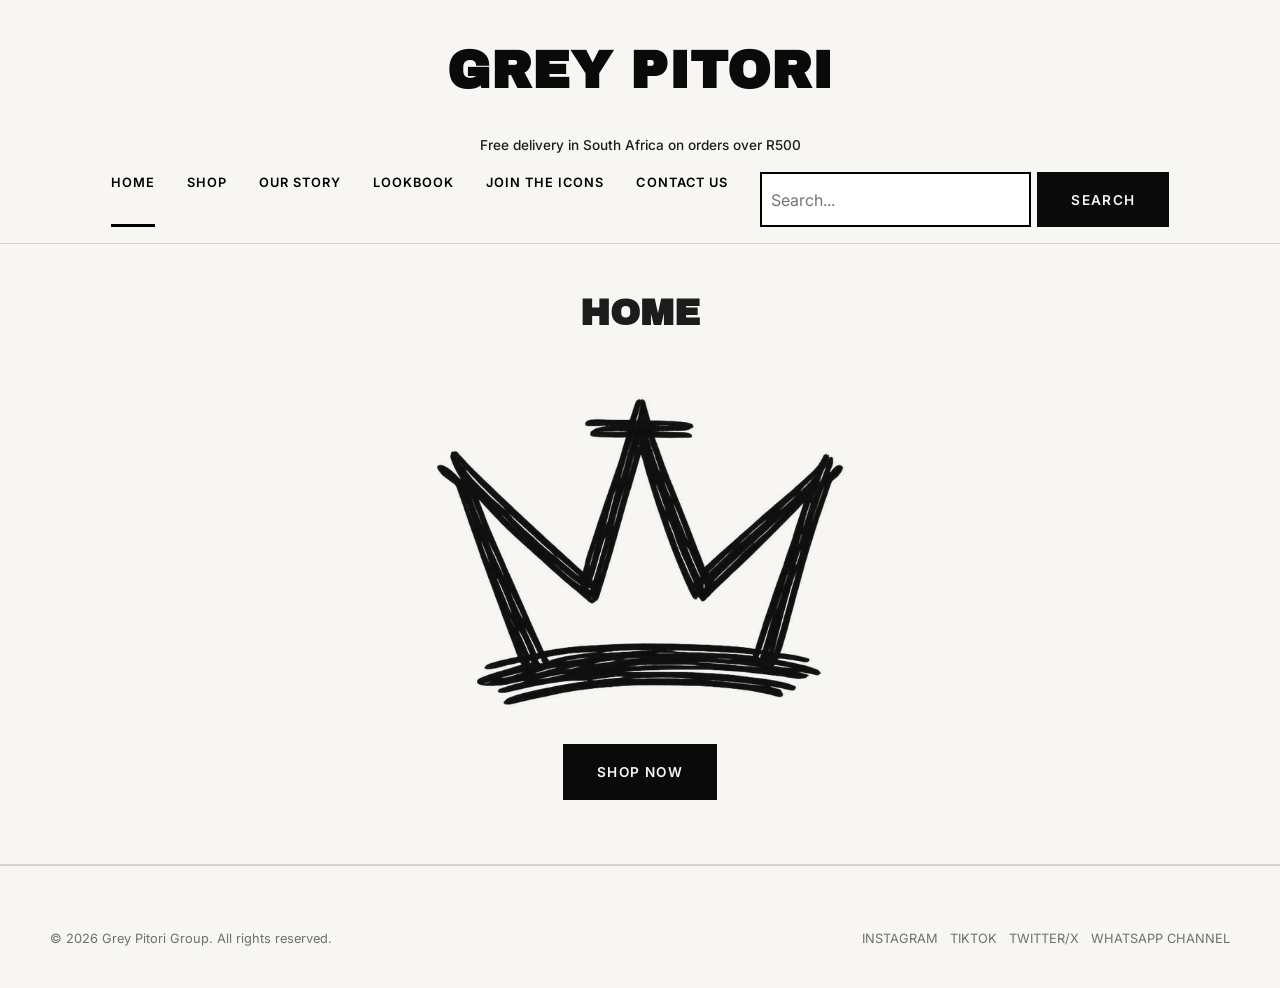
==== commit 712766f5: "Updated all pages by adding the form validation and deleted unnecessary files." ====
--- a/index.html
+++ b/index.html
@@ -28,6 +28,11 @@
             <a href="join_the_icons.html">Join the Icons</a>
             <a href="contact_us.html">Contact us</a>
         </nav>
+        <form class="site-search" action="shop.html" method="get" role="search">
+          <label for="q" class="visually-hidden">Search products</label>
+          <input type="search" id="q" name="q" placeholder="Search...">
+          <button type="submit">Search</button>
+        </form>
     </header>
 
     <hr>
--- a/style.css
+++ b/style.css
@@ -104,6 +104,29 @@
   color: black;
 }
 
+.menu-toggle {
+  display: none;          /* hidden on desktop */
+  background: none;
+  border: none;
+  font-size: 28px;
+  cursor: pointer;
+}
+
+@media (max-width: 768px) {
+  .menu-toggle { display: block; }
+
+  header nav.site-nav {
+    display: none;        /* hidden until toggled */
+    flex-direction: column;
+    align-items: center;
+    width: 100%;
+  }
+
+  header nav.site-nav.open {
+    display: flex;        /* shown when the button is clicked */
+  }
+}
+
 header a {
   font-size: 0.8rem;
   font-weight: 600;
@@ -119,36 +142,11 @@
   border-bottom-color: var(--gp-black);
 }
 
-/* ---- Hide the 3-line button on large screens ---- */
-.menu-toggle {
-  display: none;
-  background: none;
-  font-size: 28px;
-  border: none;
-  cursor: pointer;
-}
-
-/* ----When the screen is small, show the 3-line button and hide the nav links ---- */
-@media screen and (max-width: 768px) {
-  .menu-toggle {
-    display: block;
-  }
-  .toplinks {
-    display: none;
-    flex-direction: column;
-    position:center;
-    top: 70px;
-    right: 10px;
-    background-color: var(--gp-white);
-    padding: 1rem;
-    gap: 1rem;
-    width: 100%;
-    z-index: 1000;
-  }
-  .toplinks .active {
-    display: flex;
-  }
-}
+/* ---- Search function ---- */
+.site-search { display: flex; gap: .4rem; }
+.site-search input { padding: .4rem .6rem; border: 2px solid #000; }
+.site-search button { padding: .4rem .8rem; background: #000; color: #fff; border: 2px solid #000; cursor: pointer; }
+.visually-hidden { position: absolute; width: 1px; height: 1px; overflow: hidden; clip: rect(0 0 0 0); }
 
 /* ---- Page title (per page, inside <main>) ---- */
 .page-title {
@@ -183,6 +181,28 @@
   color: var(--gp-black);
 }
 
+.btn {
+    --bg: var(--black); --fg: var(--white);
+    display: inline-flex; align-items: center; justify-content: center; gap: .5rem;
+    font-family: var(--display); font-size: 1.05rem; letter-spacing: .08em; text-transform: uppercase;
+    text-decoration: none; line-height: 1;
+    padding: 1rem 1.6rem;
+    background: var(--bg); color: var(--fg);
+    border: var(--line) solid var(--bg);
+    cursor: pointer;
+    transition: transform .12s ease, box-shadow .12s ease, background .12s ease, color .12s ease;
+}
+.btn:hover { background: var(--fg); color: var(--bg); border-color: var(--bg); transform: translate(-3px, -3px); box-shadow: 5px 5px 0 var(--bg); }
+.btn:active { transform: none; box-shadow: none; }
+.btn-line { --bg: var(--black); --fg: var(--white); background: transparent; color: var(--black); border-color: var(--black); }
+.btn-line:hover { background: var(--black); color: var(--white); }
+.dark .btn { --bg: var(--white); --fg: var(--black); }
+.dark .btn-line { background: transparent; color: var(--white); border-color: var(--white); }
+.dark .btn-line:hover { background: var(--white); color: var(--black); }
+.btn-block { width: 100%; }
+.btn-sm { font-size: .95rem; padding: .8rem 1rem; }
+.btn[disabled] { opacity: .45; cursor: not-allowed; transform: none; box-shadow: none; }
+
 /* ---- Hero (home) ---- */
 .hero {
   display: flex;
@@ -227,7 +247,7 @@
 
 .product-card .price,
 .product-card p {
-  color: var(--gp-grey);
+  color: var(--gp-black);
   font-weight: 500;
 }
 
@@ -250,6 +270,49 @@
   transform: scale(1.035);
 }
 
+.gallery { columns: 3 300px; column-gap: 1.25rem; }
+.look {
+  position: relative;
+  display: block;
+  width: 100%;
+  margin: 0 0 1.25rem;
+  padding: 0;
+  background: none;
+  border: 2px solid #000;
+  cursor: zoom-in;
+  break-inside: avoid;
+}
+.look img { width: 100%; height: auto; display: block; }
+
+/* name in a white block with a black border */
+.look span {
+  position: absolute;
+  left: 0;
+  bottom: 0;
+  max-width: 100%;
+  padding: .45rem .8rem;
+  background: #fff;
+  color: #000000;
+  border: 2px solid #fff;
+  text-align: left;
+  font-family: var(--font-display);
+  text-transform: uppercase;
+  letter-spacing: .04em;
+  font-size: 1rem;
+  line-height: 1.1;
+}
+.look:hover span { background: #000; color: #fff; }
+
+dialog.lightbox {
+    width: 100vw; height: 100vh; max-width: 100vw; max-height: 100vh; margin: 0; padding: 0;
+    background: rgba(251, 251, 251, 0.98); color: var(--white); border: 0; --focus: #fff;
+}
+.lightbox-inner { height: 100%; display: grid; grid-template-rows: 1fr auto; place-items: center; padding: 1rem; }
+.lightbox img { max-width: min(92vw, 1100px); max-height: 80vh; width: auto; height: auto; }
+.lightbox-bar { display: flex; align-items: center; gap: 1rem; padding: .5rem 0 1rem; width: min(92vw, 700px); justify-content: space-between; }
+.lightbox-bar p { margin: 0; font-family: var(--display); text-transform: uppercase; font-size: 1.3rem; text-align: center; flex: 1; }
+.lightbox .modal-close { background: transparent; color: var(--white); border-color: var(--white); }
+
 /* ---- Story (editorial) ---- */
 .story {
   max-width: 62ch;
@@ -307,6 +370,24 @@
 .signup-form input:focus-visible {
   outline: 2px solid var(--gp-black);
   outline-offset: 2px;
+}
+
+.signup-form {
+  border: 2px solid #000;
+  padding: 30px;
+  max-width: 600px;
+  margin: 40px auto;   
+  box-sizing: border-box;
+}
+
+.signup-form input,
+.signup-form textarea {
+  display: block;
+  width: 100%;
+  border: 1px solid #000;
+  padding: 10px;
+  margin-bottom: 20px;
+  box-sizing: border-box;
 }
 
 .disclaimer {
@@ -348,6 +429,25 @@
     border: var(--line) solid var(--black); border-radius: 0;
 }
 
+/* ---- Form validation ---- */
+.contact-form {
+  border: 2px solid #000;
+  padding: 30px;
+  max-width: 600px;
+  margin: 40px auto;   
+  box-sizing: border-box;
+}
+
+.contact-form input,
+.contact-form textarea {
+  display: block;
+  width: 100%;
+  border: 1px solid #000;
+  padding: 10px;
+  margin-bottom: 20px;
+  box-sizing: border-box;
+}
+
 /* ---- Footer ---- */
 .site-footer {
   border-top: 1px solid var(--gp-line);
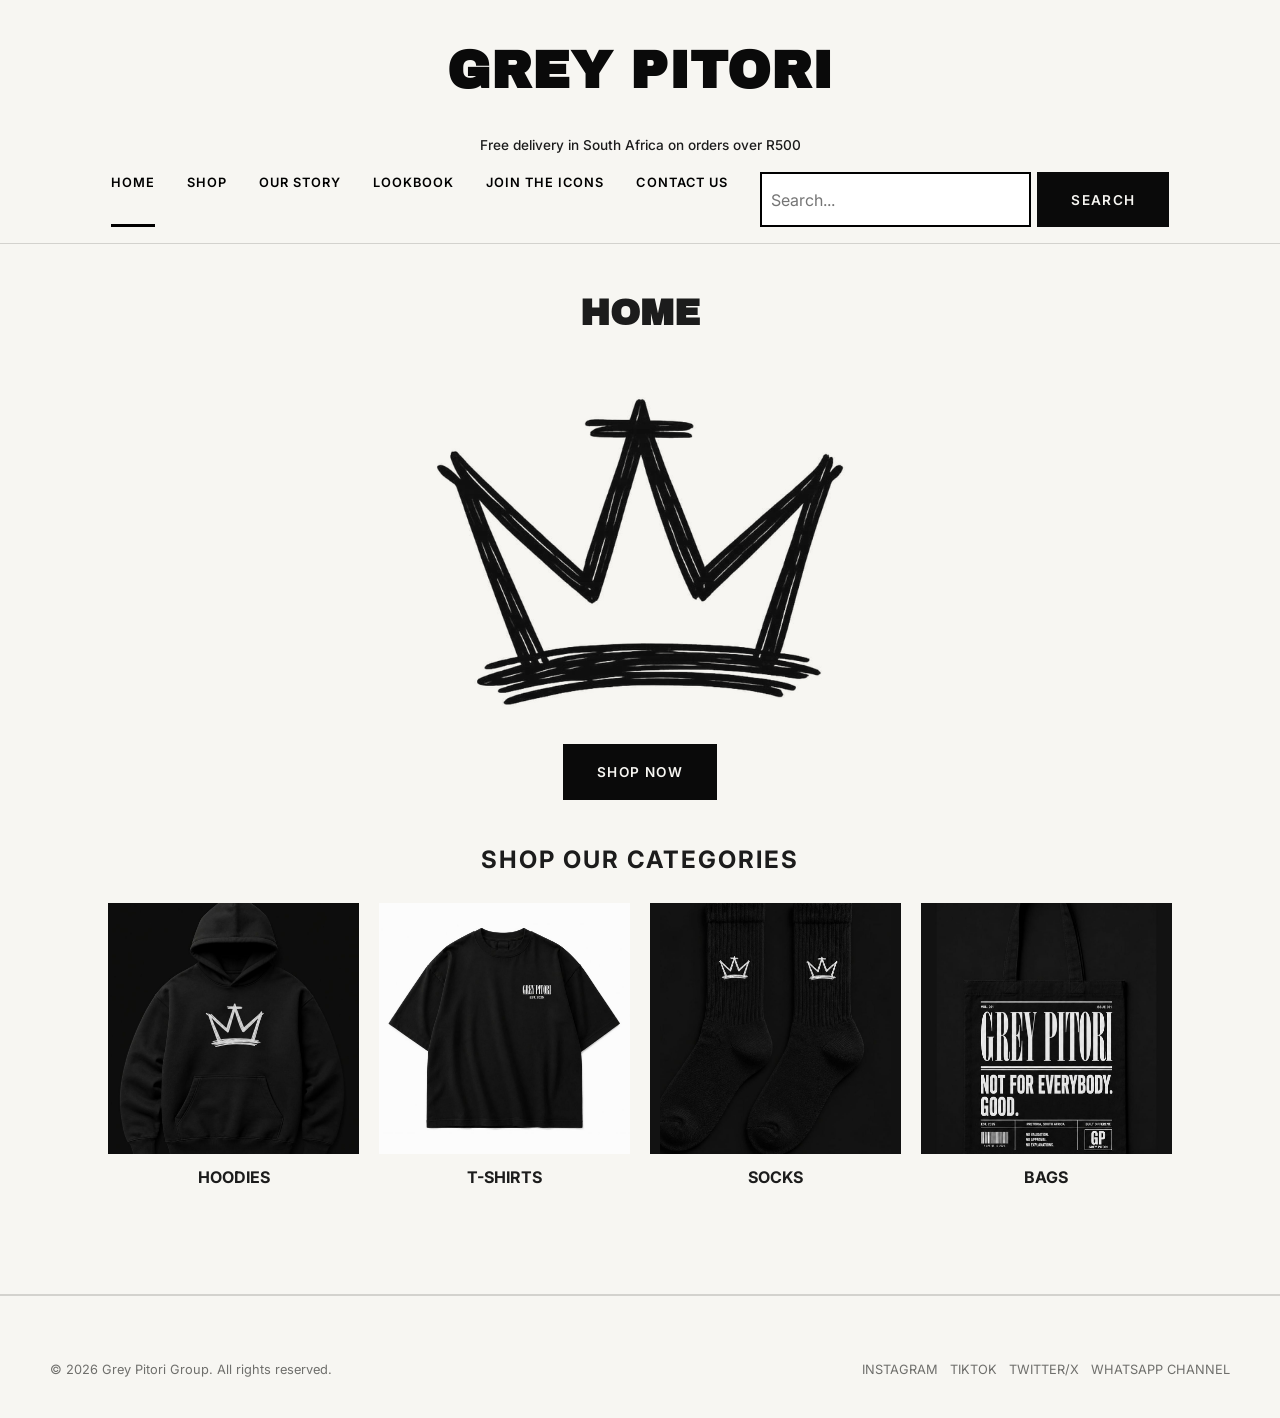
==== commit 8f0fdf4e: "Update contact_us.html, index.html, join_the_icons.html, script.js, and style.css" ====
--- a/index.html
+++ b/index.html
@@ -41,9 +41,30 @@
         <h1 class="page-title">HOME</h1>
 
         <div class="hero">
-            <img src="images\crown-black.png" width="400" height="400" alt="Grey Pitori logo">
+            <img src="images/crown-black.png" width="400" height="400" alt="Grey Pitori logo">
             <a href="shop.html" class="shop-btn">SHOP NOW</a>
         </div>
+        <section class="categories">
+         <h2>Shop our categories</h2>
+          <div class="category-grid">
+               <a href="shop.html" class="category-card">
+                 <img src="images/hoodie-black.jpg" alt="Hoodies">
+                 <span>Hoodies</span>
+               </a>
+               <a href="shop.html" class="category-card">
+                 <img src="images/tee-black-front.jpg" alt="T-shirts">
+                 <span>T-shirts</span>
+               </a>
+               <a href="shop.html" class="category-card">
+                 <img src="images/socks-black.jpg" alt="Socks">
+                 <span>Socks</span>
+               </a>
+               <a href="shop.html" class="category-card">
+                 <img src="images/tote-black-front.jpg" alt="Bags">
+                 <span>Bags</span>
+               </a>
+          </div>
+        </section>
     </main>
 
     <hr>
--- a/style.css
+++ b/style.css
@@ -63,8 +63,12 @@
 
 /* ---- Announcement ----*/
 .announce {
-  background: var(--white); color: var(--black); text-align: center;
-  font-size: .85rem; font-weight: 500; padding: .55rem var(--pad);
+  background: var(--white); 
+  color: var(--black); 
+  text-align: center;
+  font-size: .85rem; 
+  font-weight: 500; 
+  padding: .55rem var(--pad);
   border-bottom: var(--line) solid var(--black);
 }
 
@@ -113,7 +117,8 @@
 }
 
 @media (max-width: 768px) {
-  .menu-toggle { display: block; }
+  .menu-toggle { 
+    display: block; }
 
   header nav.site-nav {
     display: none;        /* hidden until toggled */
@@ -143,10 +148,24 @@
 }
 
 /* ---- Search function ---- */
-.site-search { display: flex; gap: .4rem; }
-.site-search input { padding: .4rem .6rem; border: 2px solid #000; }
-.site-search button { padding: .4rem .8rem; background: #000; color: #fff; border: 2px solid #000; cursor: pointer; }
-.visually-hidden { position: absolute; width: 1px; height: 1px; overflow: hidden; clip: rect(0 0 0 0); }
+.site-search { 
+  display: flex; 
+  gap: .4rem; }
+.site-search input { 
+  padding: .4rem .6rem; 
+  border: 2px solid #000; }
+.site-search button { 
+  padding: .4rem .8rem; 
+  background: #000; 
+  color: #fff; 
+  border: 2px solid #000; 
+  cursor: pointer; }
+.visually-hidden {
+   position: absolute; 
+   width: 1px; 
+   height: 1px; 
+   overflow: hidden; 
+   clip: rect(0 0 0 0); }
 
 /* ---- Page title (per page, inside <main>) ---- */
 .page-title {
@@ -183,25 +202,55 @@
 
 .btn {
     --bg: var(--black); --fg: var(--white);
-    display: inline-flex; align-items: center; justify-content: center; gap: .5rem;
-    font-family: var(--display); font-size: 1.05rem; letter-spacing: .08em; text-transform: uppercase;
-    text-decoration: none; line-height: 1;
+    display: inline-flex; 
+    align-items: center; 
+    justify-content: center; 
+    gap: .5rem;
+    font-family: var(--display); 
+    font-size: 1.05rem; 
+    letter-spacing: .08em; 
+    text-transform: uppercase;
+    text-decoration: none; 
+    line-height: 1;
     padding: 1rem 1.6rem;
-    background: var(--bg); color: var(--fg);
+    background: var(--bg); 
+    color: var(--fg);
     border: var(--line) solid var(--bg);
     cursor: pointer;
     transition: transform .12s ease, box-shadow .12s ease, background .12s ease, color .12s ease;
 }
-.btn:hover { background: var(--fg); color: var(--bg); border-color: var(--bg); transform: translate(-3px, -3px); box-shadow: 5px 5px 0 var(--bg); }
-.btn:active { transform: none; box-shadow: none; }
-.btn-line { --bg: var(--black); --fg: var(--white); background: transparent; color: var(--black); border-color: var(--black); }
-.btn-line:hover { background: var(--black); color: var(--white); }
+.btn:hover { 
+  background: var(--fg); 
+  color: var(--bg); 
+  border-color: var(--bg); 
+  transform: translate(-3px, -3px); 
+  box-shadow: 5px 5px 0 var(--bg); }
+.btn:active { 
+  transform: none; 
+  box-shadow: none; }
+.btn-line { --bg: var(--black); --fg: var(--white); 
+  background: transparent; 
+  color: var(--black); 
+  border-color: var(--black); }
+.btn-line:hover { 
+  background: var(--black); 
+  color: var(--white); }
 .dark .btn { --bg: var(--white); --fg: var(--black); }
-.dark .btn-line { background: transparent; color: var(--white); border-color: var(--white); }
-.dark .btn-line:hover { background: var(--white); color: var(--black); }
+.dark .btn-line { 
+  background: transparent; 
+  color: var(--white); 
+  border-color: var(--white); }
+.dark .btn-line:hover { 
+  background: var(--white); 
+  color: var(--black); }
 .btn-block { width: 100%; }
-.btn-sm { font-size: .95rem; padding: .8rem 1rem; }
-.btn[disabled] { opacity: .45; cursor: not-allowed; transform: none; box-shadow: none; }
+.btn-sm { font-size: .95rem; 
+  padding: .8rem 1rem; }
+.btn[disabled] { 
+  opacity: .45; 
+  cursor: not-allowed; 
+  transform: none; 
+  box-shadow: none; }
 
 /* ---- Hero (home) ---- */
 .hero {
@@ -214,6 +263,51 @@
 
 .hero img {
   width: min(420px, 100%);
+}
+
+/* ---- Shop categories ---- */
+.categories {
+  text-align: center;
+  padding: 40px 20px;
+}
+
+.categories h2 {
+  margin-bottom: 24px;
+  text-transform: uppercase;
+  letter-spacing: 2px;
+}
+
+.category-grid {
+  display: grid;
+  grid-template-columns: repeat(4, 1fr);
+  gap: 20px;
+  max-width: 1100px;
+  margin: 0 auto;
+}
+
+.category-card {
+  text-decoration: none;
+  color: inherit;
+}
+
+.category-card img {
+  width: 100%;
+  aspect-ratio: 1 / 1;
+  object-fit: cover;
+  display: block;
+}
+
+.category-card span {
+  display: block;
+  margin-top: 10px;
+  font-weight: bold;
+  text-transform: uppercase;
+}
+
+@media (max-width: 768px) {
+  .category-grid {
+    grid-template-columns: repeat(2, 1fr);
+  }
 }
 
 /* ---- Shop grid ---- */
@@ -231,6 +325,8 @@
   padding-bottom: 1.5rem;
   border-bottom: 1px solid var(--gp-line);
 }
+
+.product-card[hidden] { display: none; }
 
 .product-card img {
   width: 100%;
@@ -304,14 +400,45 @@
 .look:hover span { background: #000; color: #fff; }
 
 dialog.lightbox {
-    width: 100vw; height: 100vh; max-width: 100vw; max-height: 100vh; margin: 0; padding: 0;
-    background: rgba(251, 251, 251, 0.98); color: var(--white); border: 0; --focus: #fff;
-}
-.lightbox-inner { height: 100%; display: grid; grid-template-rows: 1fr auto; place-items: center; padding: 1rem; }
-.lightbox img { max-width: min(92vw, 1100px); max-height: 80vh; width: auto; height: auto; }
-.lightbox-bar { display: flex; align-items: center; gap: 1rem; padding: .5rem 0 1rem; width: min(92vw, 700px); justify-content: space-between; }
-.lightbox-bar p { margin: 0; font-family: var(--display); text-transform: uppercase; font-size: 1.3rem; text-align: center; flex: 1; }
-.lightbox .modal-close { background: transparent; color: var(--white); border-color: var(--white); }
+    width: 100vw; 
+    height: 100vh; 
+    max-width: 100vw; 
+    max-height: 100vh; 
+    margin: 0; 
+    padding: 0;
+    background: rgba(251, 251, 251, 0.98); 
+    color: var(--white); 
+    border: 0; --focus: #fff;
+}
+.lightbox-inner { 
+  height: 100%; 
+  display: grid; 
+  grid-template-rows: 1fr auto; 
+  place-items: center; 
+  padding: 1rem; }
+.lightbox img { 
+  max-width: min(92vw, 1100px); 
+  max-height: 80vh; 
+  width: auto; 
+  height: auto; }
+.lightbox-bar { 
+  display: flex; 
+  align-items: center; 
+  gap: 1rem; 
+  padding: .5rem 0 1rem; 
+  width: min(92vw, 700px); 
+  justify-content: space-between; }
+.lightbox-bar p { 
+  margin: 0; 
+  font-family: var(--display); 
+  text-transform: uppercase; 
+  font-size: 1.3rem; 
+  text-align: center; 
+  flex: 1; }
+.lightbox .modal-close { 
+  background: transparent; 
+  color: var(--white); 
+  border-color: var(--white); }
 
 /* ---- Story (editorial) ---- */
 .story {
@@ -420,13 +547,32 @@
   margin-top: 0.25rem;
 }
 
-.field { display: grid; gap: .35rem; margin-bottom: 1.2rem; }
-.field label, .field legend { font-weight: 600; font-size: .95rem; }
-.field .hint { font-size: .85rem; color: var(--g600); font-weight: 400; }
+.field { 
+  display: grid; 
+  gap: .35rem; 
+  margin-bottom: 1.2rem; }
+.field label, .field legend { 
+  font-weight: 600; 
+  font-size: .95rem; }
+.field .hint { 
+  font-size: .85rem; 
+  color: var(--g600); 
+  font-weight: 400; }
 input[type="text"], input[type="email"], input[type="tel"], select.input, textarea {
-    font: inherit; width: 100%; padding: .85rem .9rem;
-    background: var(--white); color: var(--black);
-    border: var(--line) solid var(--black); border-radius: 0;
+    font: inherit; 
+    width: 100%; 
+    padding: .85rem .9rem;
+    background: var(--white); 
+    color: var(--black);
+    border: var(--line) solid var(--black); 
+    border-radius: 0;
+}
+
+.thank-you {
+  text-align: center;
+  font-size: 1.5rem;
+  font-weight: bold;
+  padding: 40px 20px;
 }
 
 /* ---- Form validation ---- */
@@ -448,6 +594,51 @@
   box-sizing: border-box;
 }
 
+#contactForm input,
+#contactForm textarea {
+  border: 2px solid #000;
+  padding: 10px;
+  width: 50%;
+  box-sizing: border-box;
+  border-radius: 4px;
+  background: #fff;
+  color: #000;
+  font-family: inherit;
+  margin-left: 355px;
+  align-items: center;
+}
+
+#contactForm input:focus,
+#contactForm textarea:focus {
+  outline: none;
+  border-color: #000;
+  box-shadow: 0 0 0 2px #888; /* grey glow when selected */
+}
+
+#contactForm label {
+  display: block;
+  margin-left: 355px;
+  margin-top: 0;
+  margin-bottom: 5px;
+  font-weight: bold;
+  align-items: center;
+}
+
+
+
+/* ---- Map section ---- */
+.map-section {
+  max-width: 900px;
+  margin: 2rem auto;
+  padding: 0 1rem;
+}
+
+#map {
+  width: 100%;
+  height: 400px;
+  border: 1px solid #000;
+}
+
 /* ---- Footer ---- */
 .site-footer {
   border-top: 1px solid var(--gp-line);
